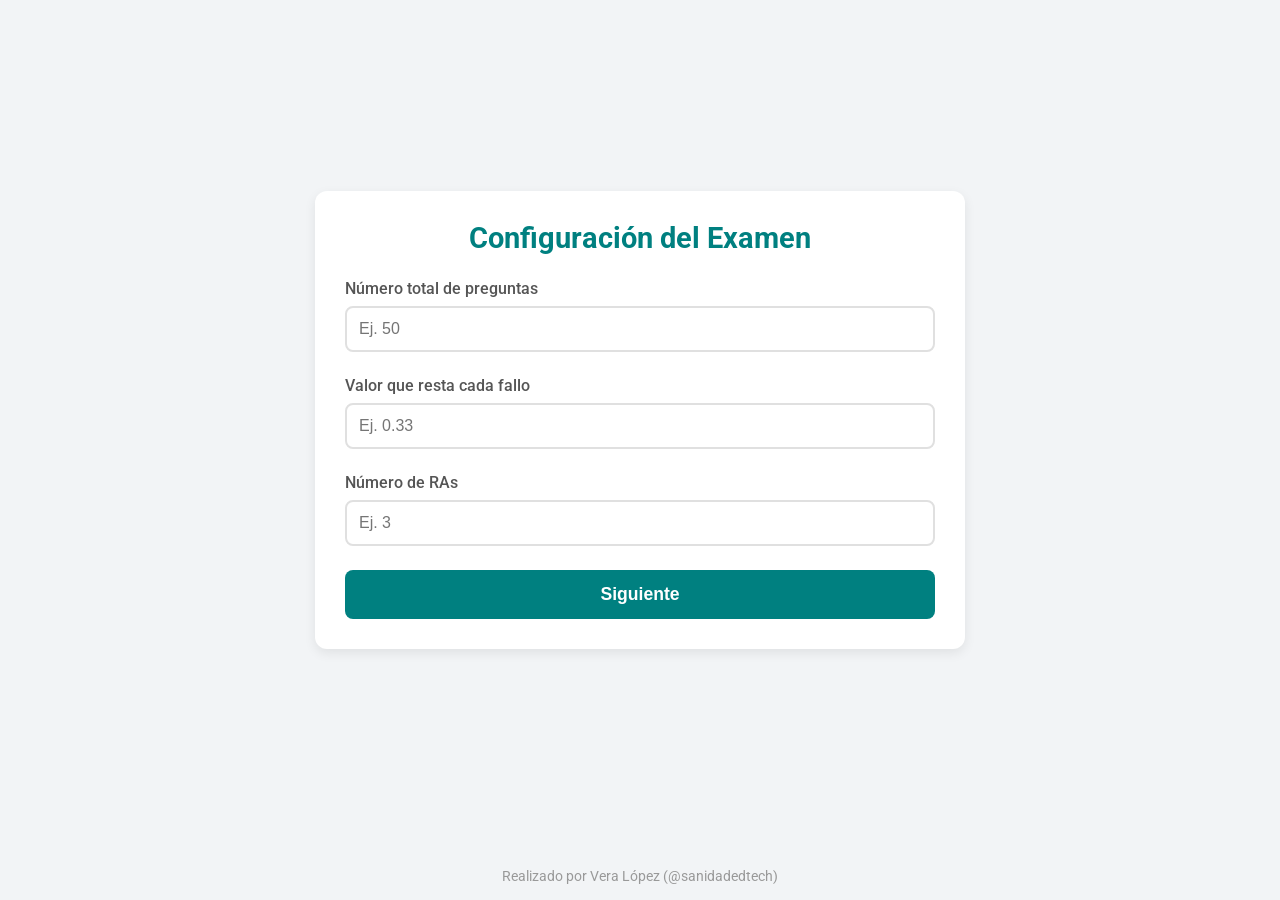
==== index.html @ f4a7a86c "Add files via upload" ====
<!DOCTYPE html>
<html lang="es">

<head>
    <meta charset="UTF-8">
    <meta name="viewport" content="width=device-width, initial-scale=1.0">
    <title>Calculadora de Notas | Resultados de Aprendizaje</title>
    <!-- Fonts -->
    <link
        href="https://fonts.googleapis.com/css2?family=Segoe+UI:wght@400;600;700&family=Roboto:wght@400;500&display=swap"
        rel="stylesheet">
    <style>
        :root {
            --color-bg: #F2F4F6;
            --color-card: #FFFFFF;
            --color-teal: #008080;
            --color-teal-dark: #006666;
            --color-text: #333333;
            --color-error: #D32F2F;
            --shadow-soft: 0 4px 12px rgba(0, 0, 0, 0.08);
            --radius: 12px;
            --font-main: 'Segoe UI', 'Roboto', 'Helvetica Neue', sans-serif;
        }

        * {
            box-sizing: border-box;
            margin: 0;
            padding: 0;
        }

        body {
            background-color: var(--color-bg);
            font-family: var(--font-main);
            color: var(--color-text);
            display: flex;
            flex-direction: column;
            min-height: 100vh;
            justify-content: center;
            align-items: center;
            padding: 20px;
        }

        .container {
            width: 100%;
            max-width: 650px;
            margin-bottom: 60px;
            /* Space for footer */
        }

        .card {
            background-color: var(--color-card);
            border-radius: var(--radius);
            box-shadow: var(--shadow-soft);
            padding: 30px;
            overflow: hidden;
            animation: fadeIn 0.4s ease-out;
        }

        @keyframes fadeIn {
            from {
                opacity: 0;
                transform: translateY(10px);
            }

            to {
                opacity: 1;
                transform: translateY(0);
            }
        }

        h1,
        h2,
        h3 {
            color: var(--color-teal);
            margin-bottom: 1.5rem;
            text-align: center;
        }

        h1 {
            font-size: 1.8rem;
            font-weight: 700;
        }

        h2 {
            font-size: 1.4rem;
            font-weight: 600;
            margin-bottom: 1rem;
        }

        h4 {
            color: var(--color-text);
            margin-bottom: 0.5rem;
            font-weight: 600;
        }

        .form-group {
            margin-bottom: 1.5rem;
        }

        label {
            display: block;
            margin-bottom: 0.5rem;
            font-weight: 500;
            color: #555;
        }

        input[type="number"] {
            width: 100%;
            padding: 12px;
            border: 2px solid #e0e0e0;
            border-radius: 8px;
            font-size: 1rem;
            transition: border-color 0.3s;
        }

        input[type="number"]:focus {
            outline: none;
            border-color: var(--color-teal);
        }

        .btn {
            display: block;
            width: 100%;
            background-color: var(--color-teal);
            color: white;
            border: none;
            padding: 14px;
            border-radius: 8px;
            font-size: 1.1rem;
            font-weight: 600;
            cursor: pointer;
            transition: background-color 0.3s, transform 0.1s;
        }

        .btn:hover {
            background-color: var(--color-teal-dark);
        }

        .btn:active {
            transform: scale(0.98);
        }

        .btn-secondary {
            background-color: #9E9E9E;
            margin-top: 10px;
        }

        .btn-secondary:hover {
            background-color: #757575;
        }

        .error-msg {
            color: var(--color-error);
            font-size: 0.9rem;
            margin-top: 0.5rem;
            display: none;
            text-align: center;
        }

        /* Dynamic Inputs Grid */
        .ra-inputs-grid {
            display: grid;
            gap: 15px;
            margin-bottom: 20px;
        }

        .ra-input-item {
            background: #FAFAFA;
            padding: 15px;
            border-radius: 8px;
            border: 1px solid #EEEEEE;
        }

        .ra-title {
            color: var(--color-teal);
            font-weight: bold;
            margin-bottom: 10px;
            border-bottom: 1px solid #eee;
            padding-bottom: 5px;
        }

        .row {
            display: flex;
            gap: 10px;
        }

        .col {
            flex: 1;
        }

        /* Results table styles */
        .results-box {
            text-align: center;
        }

        .final-grade {
            font-size: 3rem;
            font-weight: 800;
            color: var(--color-teal);
            margin: 20px 0;
        }

        .grade-label {
            font-size: 1.2rem;
            color: #666;
        }

        .breakdown-table {
            width: 100%;
            border-collapse: collapse;
            margin-top: 20px;
            font-size: 0.95rem;
        }

        .breakdown-table th,
        .breakdown-table td {
            padding: 10px;
            text-align: left;
            border-bottom: 1px solid #eee;
        }

        .breakdown-table th {
            color: var(--color-teal);
            font-weight: 600;
        }

        .breakdown-table td.num {
            text-align: right;
        }

        footer {
            position: fixed;
            bottom: 0;
            width: 100%;
            background-color: transparent;
            text-align: center;
            padding: 15px;
            color: #999;
            font-size: 0.9rem;
            pointer-events: none;
            /* Let clicks pass through if overlapping functionality */
        }

        .hidden {
            display: none;
        }
    </style>
</head>

<body>

    <div class="container">
        <!-- STEP 1: Global Config -->
        <div id="step-1" class="card">
            <h1>Configuración del Examen</h1>
            <div class="form-group">
                <label for="totalQuestions">Número total de preguntas</label>
                <input type="number" id="totalQuestions" placeholder="Ej. 50" min="1">
            </div>
            <div class="form-group">
                <label for="penaltyValue">Valor que resta cada fallo</label>
                <input type="number" id="penaltyValue" placeholder="Ej. 0.33" step="0.01" min="0">
            </div>
            <div class="form-group">
                <label for="totalRAs">Número de RAs</label>
                <input type="number" id="totalRAs" placeholder="Ej. 3" min="1">
            </div>
            <p id="error-step-1" class="error-msg"></p>
            <button class="btn" onclick="goToStep2()">Siguiente</button>
        </div>

        <!-- STEP 2: Questions per RA -->
        <div id="step-2" class="card hidden">
            <h2>Asignación de Preguntas por RA</h2>
            <p style="text-align:center; color:#666; margin-bottom:15px">
                Total a asignar: <strong id="target-questions">0</strong>
            </p>
            <div id="ra-questions-container" class="ra-inputs-grid">
                <!-- Generated by JS -->
            </div>
            <p id="error-step-2" class="error-msg"></p>
            <button class="btn" onclick="goToStep3()">Siguiente</button>
            <button class="btn btn-secondary" onclick="resetToStep1()">Atrás</button>
        </div>

        <!-- STEP 3: Grading -->
        <div id="step-3" class="card hidden">
            <h2>Introducción de Notas</h2>
            <div id="ra-grading-container" class="ra-inputs-grid">
                <!-- Generated by JS -->
            </div>
            <p id="error-step-3" class="error-msg"></p>
            <button class="btn" onclick="calculateFinalGrade()">Calcular Nota Final</button>
            <button class="btn btn-secondary" onclick="backToStep2()">Atrás</button>
        </div>

        <!-- RESULTS -->
        <div id="results" class="card hidden">
            <h2>Resultados Finales</h2>
            <div class="results-box">
                <div class="grade-label">Nota Final</div>
                <div id="final-score-display" class="final-grade">0.00</div>
            </div>

            <table class="breakdown-table">
                <thead>
                    <tr>
                        <th>RA</th>
                        <th class="num">Neto</th>
                        <th class="num">Nota (0-10)</th>
                        <th class="num">Ponderada</th>
                    </tr>
                </thead>
                <tbody id="results-body">
                    <!-- Results here -->
                </tbody>
            </table>

            <br>
            <button class="btn" onclick="resetGrading()">Calcular Nuevo Alumno</button>
            <button class="btn btn-secondary" onclick="fullReset()">Nueva Configuración</button>
        </div>
    </div>

    <footer>
        Realizado por Vera López (@sanidadedtech)
    </footer>

    <script>
        // State
        let config = {
            totalQuestions: 0,
            penalty: 0,
            numRAs: 0,
            raQuestions: [] // Array of numbers
        };

        // DOM Elements
        const screens = {
            step1: document.getElementById('step-1'),
            step2: document.getElementById('step-2'),
            step3: document.getElementById('step-3'),
            results: document.getElementById('results')
        };

        // Navigation Controllers
        function showScreen(screenId) {
            Object.values(screens).forEach(el => el.classList.add('hidden'));
            screens[screenId].classList.remove('hidden');
        }

        // STEP 1 LOGIC
        function goToStep2() {
            const tQ = parseInt(document.getElementById('totalQuestions').value);
            const pen = parseFloat(document.getElementById('penaltyValue').value);
            const tRA = parseInt(document.getElementById('totalRAs').value);

            if (!tQ || tQ < 1) return showError('error-step-1', 'Introduzca un número total de preguntas válido.');
            if (isNaN(pen) || pen < 0) return showError('error-step-1', 'Introduzca un valor de penalización válido.');
            if (!tRA || tRA < 1) return showError('error-step-1', 'Introduzca un número de RAs válido.');

            config.totalQuestions = tQ;
            config.penalty = pen;
            config.numRAs = tRA;

            document.getElementById('target-questions').textContent = tQ;
            renderStep2Inputs(tRA);
            hideError('error-step-1');
            showScreen('step2');
        }

        function renderStep2Inputs(count) {
            const container = document.getElementById('ra-questions-container');
            container.innerHTML = '';
            for (let i = 1; i <= count; i++) {
                container.innerHTML += `
                    <div class="ra-input-item">
                        <label>Preguntas para RA ${i}</label>
                        <input type="number" class="ra-q-input" data-index="${i}" placeholder="0" min="1">
                    </div>
                `;
            }
        }

        function resetToStep1() {
            showScreen('step1');
        }

        // STEP 2 LOGIC
        function goToStep3() {
            const inputs = document.querySelectorAll('.ra-q-input');
            let totalAssigned = 0;
            let currentRaQuestions = [];

            let allFilled = true;
            inputs.forEach(input => {
                const val = parseInt(input.value);
                if (!val || val < 0) allFilled = false;
                else {
                    totalAssigned += val;
                    currentRaQuestions.push(val);
                }
            });

            if (!allFilled) return showError('error-step-2', 'Por favor indique las preguntas para todos los RAs.');

            if (totalAssigned !== config.totalQuestions) {
                return showError('error-step-2', `La suma de preguntas (${totalAssigned}) no coincide con el total (${config.totalQuestions}).`);
            }

            config.raQuestions = currentRaQuestions;
            renderStep3Inputs();
            hideError('error-step-2');
            showScreen('step3');
        }

        function backToStep2() {
            showScreen('step2');
        }

        function renderStep3Inputs() {
            const container = document.getElementById('ra-grading-container');
            container.innerHTML = '';
            config.raQuestions.forEach((qCount, index) => {
                const raNum = index + 1;
                container.innerHTML += `
                    <div class="ra-input-item">
                        <div class="ra-title">RA ${raNum} (${qCount} pregs)</div>
                        <div class="row">
                            <div class="col">
                                <label>Aciertos</label>
                                <input type="number" class="ra-hits" data-index="${index}" placeholder="0" min="0" max="${qCount}">
                            </div>
                            <div class="col">
                                <label>Fallos</label>
                                <input type="number" class="ra-misses" data-index="${index}" placeholder="0" min="0" max="${qCount}">
                            </div>
                        </div>
                    </div>
                `;
            });
        }

        // STEP 3 & CALCULATION LOGIC
        function calculateFinalGrade() {
            const hitsInputs = document.querySelectorAll('.ra-hits');
            const missesInputs = document.querySelectorAll('.ra-misses');
            let isValid = true;
            let resultsHTML = '';
            let finalSum = 0;

            const weightPerRA = 10 / config.numRAs;

            for (let i = 0; i < config.numRAs; i++) {
                const hits = parseInt(hitsInputs[i].value) || 0;
                const misses = parseInt(missesInputs[i].value) || 0;
                const totalQ = config.raQuestions[i];

                if (hits + misses > totalQ) {
                    isValid = false;
                    showError('error-step-3', `En RA ${i + 1}, la suma de aciertos y fallos no puede superar ${totalQ}.`);
                    break;
                }
                if (hits < 0 || misses < 0) {
                    isValid = false; break;
                }

                // Calculation
                // Puntuación_Neta_RA = Aciertos - (Fallos * Valor_Resta)
                const netScore = hits - (misses * config.penalty);

                // Nota_RA = (Puntuación_Neta_RA / Preguntas_Totales_Del_RA) * Peso_Por_RA
                // Clamped to 0 if negative
                let raGradeWeighted = (netScore / totalQ) * weightPerRA;
                if (raGradeWeighted < 0) raGradeWeighted = 0;

                // Also calculate normalized 0-10 grade for display purposes
                // If netScore is negative, raw grade is 0. 
                // Max possible score for this RA is weightPerRA.
                // Scaled to 10: (raGradeWeighted / weightPerRA) * 10 
                let raGradeScaled = (raGradeWeighted / weightPerRA) * 10;
                if (raGradeScaled < 0) raGradeScaled = 0;

                finalSum += raGradeWeighted;

                resultsHTML += `
                    <tr>
                        <td>RA ${i + 1}</td>
                        <td class="num">${netScore.toFixed(2)}</td>
                        <td class="num">${raGradeScaled.toFixed(2)}</td>
                        <td class="num"><strong>${raGradeWeighted.toFixed(2)}</strong></td>
                    </tr>
                `;
            }

            if (!isValid) return; // Error already shown

            hideError('error-step-3');
            document.getElementById('results-body').innerHTML = resultsHTML;
            document.getElementById('final-score-display').textContent = finalSum.toFixed(2);
            showScreen('results');
        }

        function resetGrading() {
            // Clear inputs in step 3
            document.querySelectorAll('.ra-hits').forEach(i => i.value = '');
            document.querySelectorAll('.ra-misses').forEach(i => i.value = '');
            showScreen('step3');
        }

        function fullReset() {
            // Clear all state and inputs
            document.getElementById('totalQuestions').value = '';
            document.getElementById('penaltyValue').value = '';
            document.getElementById('totalRAs').value = '';
            config = { totalQuestions: 0, penalty: 0, numRAs: 0, raQuestions: [] };
            showScreen('step1');
        }

        function showError(elementId, msg) {
            const el = document.getElementById(elementId);
            el.textContent = msg;
            el.style.display = 'block';
        }

        function hideError(elementId) {
            document.getElementById(elementId).style.display = 'none';
        }

    </script>
</body>

</html>
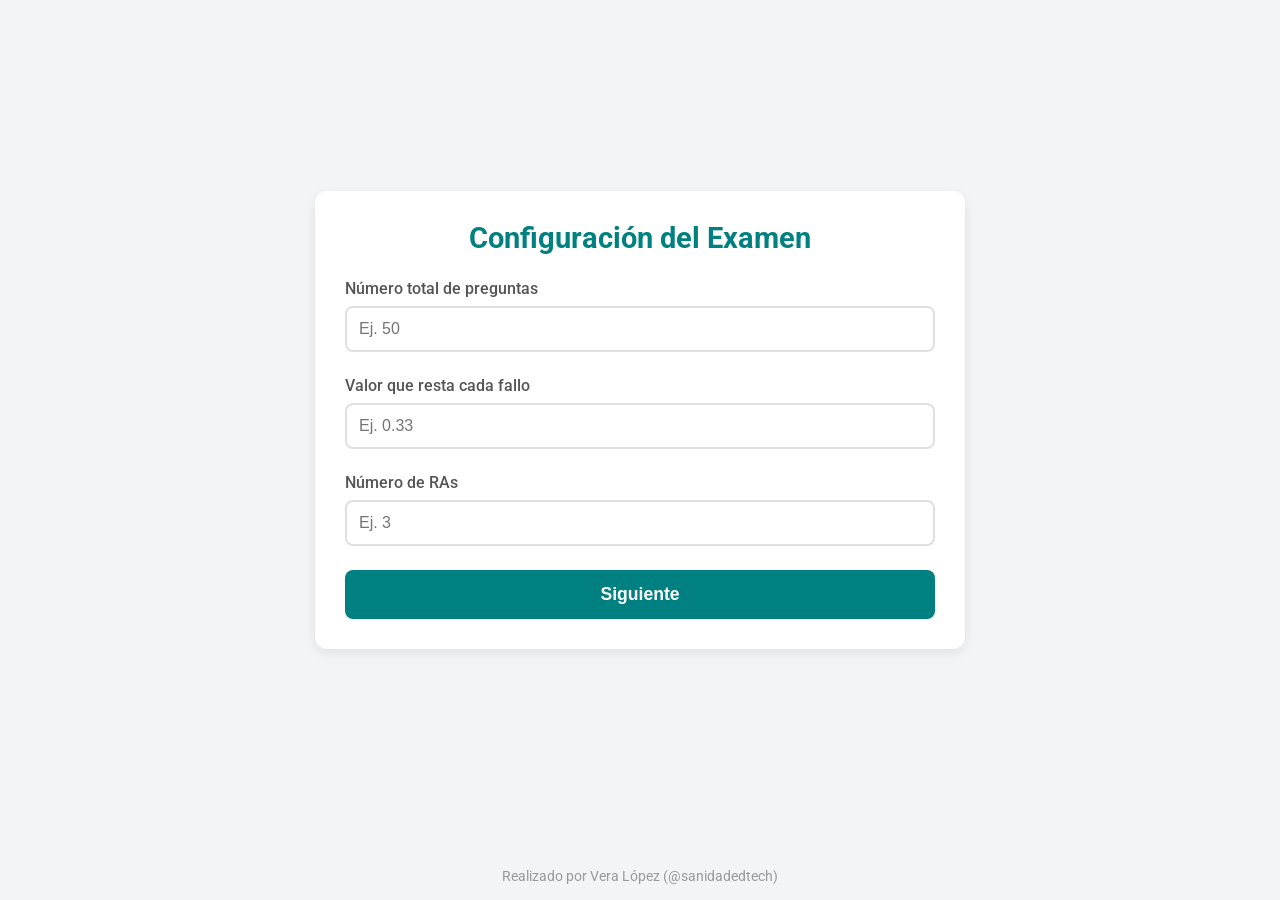
==== commit 1e97a36f: "perf: sirve las tipografías desde el propio sitio en lugar de Google Fonts Evita enviar la IP de las" ====
--- a/index.html
+++ b/index.html
@@ -1,533 +1,531 @@
-<!DOCTYPE html>
-<html lang="es">
-
-<head>
-    <meta charset="UTF-8">
-    <meta name="viewport" content="width=device-width, initial-scale=1.0">
-    <title>Calculadora de Notas | Resultados de Aprendizaje</title>
-    <!-- Fonts -->
-    <link
-        href="https://fonts.googleapis.com/css2?family=Segoe+UI:wght@400;600;700&family=Roboto:wght@400;500&display=swap"
-        rel="stylesheet">
-    <style>
-        :root {
-            --color-bg: #F2F4F6;
-            --color-card: #FFFFFF;
-            --color-teal: #008080;
-            --color-teal-dark: #006666;
-            --color-text: #333333;
-            --color-error: #D32F2F;
-            --shadow-soft: 0 4px 12px rgba(0, 0, 0, 0.08);
-            --radius: 12px;
-            --font-main: 'Segoe UI', 'Roboto', 'Helvetica Neue', sans-serif;
-        }
-
-        * {
-            box-sizing: border-box;
-            margin: 0;
-            padding: 0;
-        }
-
-        body {
-            background-color: var(--color-bg);
-            font-family: var(--font-main);
-            color: var(--color-text);
-            display: flex;
-            flex-direction: column;
-            min-height: 100vh;
-            justify-content: center;
-            align-items: center;
-            padding: 20px;
-        }
-
-        .container {
-            width: 100%;
-            max-width: 650px;
-            margin-bottom: 60px;
-            /* Space for footer */
-        }
-
-        .card {
-            background-color: var(--color-card);
-            border-radius: var(--radius);
-            box-shadow: var(--shadow-soft);
-            padding: 30px;
-            overflow: hidden;
-            animation: fadeIn 0.4s ease-out;
-        }
-
-        @keyframes fadeIn {
-            from {
-                opacity: 0;
-                transform: translateY(10px);
-            }
-
-            to {
-                opacity: 1;
-                transform: translateY(0);
-            }
-        }
-
-        h1,
-        h2,
-        h3 {
-            color: var(--color-teal);
-            margin-bottom: 1.5rem;
-            text-align: center;
-        }
-
-        h1 {
-            font-size: 1.8rem;
-            font-weight: 700;
-        }
-
-        h2 {
-            font-size: 1.4rem;
-            font-weight: 600;
-            margin-bottom: 1rem;
-        }
-
-        h4 {
-            color: var(--color-text);
-            margin-bottom: 0.5rem;
-            font-weight: 600;
-        }
-
-        .form-group {
-            margin-bottom: 1.5rem;
-        }
-
-        label {
-            display: block;
-            margin-bottom: 0.5rem;
-            font-weight: 500;
-            color: #555;
-        }
-
-        input[type="number"] {
-            width: 100%;
-            padding: 12px;
-            border: 2px solid #e0e0e0;
-            border-radius: 8px;
-            font-size: 1rem;
-            transition: border-color 0.3s;
-        }
-
-        input[type="number"]:focus {
-            outline: none;
-            border-color: var(--color-teal);
-        }
-
-        .btn {
-            display: block;
-            width: 100%;
-            background-color: var(--color-teal);
-            color: white;
-            border: none;
-            padding: 14px;
-            border-radius: 8px;
-            font-size: 1.1rem;
-            font-weight: 600;
-            cursor: pointer;
-            transition: background-color 0.3s, transform 0.1s;
-        }
-
-        .btn:hover {
-            background-color: var(--color-teal-dark);
-        }
-
-        .btn:active {
-            transform: scale(0.98);
-        }
-
-        .btn-secondary {
-            background-color: #9E9E9E;
-            margin-top: 10px;
-        }
-
-        .btn-secondary:hover {
-            background-color: #757575;
-        }
-
-        .error-msg {
-            color: var(--color-error);
-            font-size: 0.9rem;
-            margin-top: 0.5rem;
-            display: none;
-            text-align: center;
-        }
-
-        /* Dynamic Inputs Grid */
-        .ra-inputs-grid {
-            display: grid;
-            gap: 15px;
-            margin-bottom: 20px;
-        }
-
-        .ra-input-item {
-            background: #FAFAFA;
-            padding: 15px;
-            border-radius: 8px;
-            border: 1px solid #EEEEEE;
-        }
-
-        .ra-title {
-            color: var(--color-teal);
-            font-weight: bold;
-            margin-bottom: 10px;
-            border-bottom: 1px solid #eee;
-            padding-bottom: 5px;
-        }
-
-        .row {
-            display: flex;
-            gap: 10px;
-        }
-
-        .col {
-            flex: 1;
-        }
-
-        /* Results table styles */
-        .results-box {
-            text-align: center;
-        }
-
-        .final-grade {
-            font-size: 3rem;
-            font-weight: 800;
-            color: var(--color-teal);
-            margin: 20px 0;
-        }
-
-        .grade-label {
-            font-size: 1.2rem;
-            color: #666;
-        }
-
-        .breakdown-table {
-            width: 100%;
-            border-collapse: collapse;
-            margin-top: 20px;
-            font-size: 0.95rem;
-        }
-
-        .breakdown-table th,
-        .breakdown-table td {
-            padding: 10px;
-            text-align: left;
-            border-bottom: 1px solid #eee;
-        }
-
-        .breakdown-table th {
-            color: var(--color-teal);
-            font-weight: 600;
-        }
-
-        .breakdown-table td.num {
-            text-align: right;
-        }
-
-        footer {
-            position: fixed;
-            bottom: 0;
-            width: 100%;
-            background-color: transparent;
-            text-align: center;
-            padding: 15px;
-            color: #999;
-            font-size: 0.9rem;
-            pointer-events: none;
-            /* Let clicks pass through if overlapping functionality */
-        }
-
-        .hidden {
-            display: none;
-        }
-    </style>
-</head>
-
-<body>
-
-    <div class="container">
-        <!-- STEP 1: Global Config -->
-        <div id="step-1" class="card">
-            <h1>Configuración del Examen</h1>
-            <div class="form-group">
-                <label for="totalQuestions">Número total de preguntas</label>
-                <input type="number" id="totalQuestions" placeholder="Ej. 50" min="1">
-            </div>
-            <div class="form-group">
-                <label for="penaltyValue">Valor que resta cada fallo</label>
-                <input type="number" id="penaltyValue" placeholder="Ej. 0.33" step="0.01" min="0">
-            </div>
-            <div class="form-group">
-                <label for="totalRAs">Número de RAs</label>
-                <input type="number" id="totalRAs" placeholder="Ej. 3" min="1">
-            </div>
-            <p id="error-step-1" class="error-msg"></p>
-            <button class="btn" onclick="goToStep2()">Siguiente</button>
-        </div>
-
-        <!-- STEP 2: Questions per RA -->
-        <div id="step-2" class="card hidden">
-            <h2>Asignación de Preguntas por RA</h2>
-            <p style="text-align:center; color:#666; margin-bottom:15px">
-                Total a asignar: <strong id="target-questions">0</strong>
-            </p>
-            <div id="ra-questions-container" class="ra-inputs-grid">
-                <!-- Generated by JS -->
-            </div>
-            <p id="error-step-2" class="error-msg"></p>
-            <button class="btn" onclick="goToStep3()">Siguiente</button>
-            <button class="btn btn-secondary" onclick="resetToStep1()">Atrás</button>
-        </div>
-
-        <!-- STEP 3: Grading -->
-        <div id="step-3" class="card hidden">
-            <h2>Introducción de Notas</h2>
-            <div id="ra-grading-container" class="ra-inputs-grid">
-                <!-- Generated by JS -->
-            </div>
-            <p id="error-step-3" class="error-msg"></p>
-            <button class="btn" onclick="calculateFinalGrade()">Calcular Nota Final</button>
-            <button class="btn btn-secondary" onclick="backToStep2()">Atrás</button>
-        </div>
-
-        <!-- RESULTS -->
-        <div id="results" class="card hidden">
-            <h2>Resultados Finales</h2>
-            <div class="results-box">
-                <div class="grade-label">Nota Final</div>
-                <div id="final-score-display" class="final-grade">0.00</div>
-            </div>
-
-            <table class="breakdown-table">
-                <thead>
-                    <tr>
-                        <th>RA</th>
-                        <th class="num">Neto</th>
-                        <th class="num">Nota (0-10)</th>
-                        <th class="num">Ponderada</th>
-                    </tr>
-                </thead>
-                <tbody id="results-body">
-                    <!-- Results here -->
-                </tbody>
-            </table>
-
-            <br>
-            <button class="btn" onclick="resetGrading()">Calcular Nuevo Alumno</button>
-            <button class="btn btn-secondary" onclick="fullReset()">Nueva Configuración</button>
-        </div>
-    </div>
-
-    <footer>
-        Realizado por Vera López (@sanidadedtech)
-    </footer>
-
-    <script>
-        // State
-        let config = {
-            totalQuestions: 0,
-            penalty: 0,
-            numRAs: 0,
-            raQuestions: [] // Array of numbers
-        };
-
-        // DOM Elements
-        const screens = {
-            step1: document.getElementById('step-1'),
-            step2: document.getElementById('step-2'),
-            step3: document.getElementById('step-3'),
-            results: document.getElementById('results')
-        };
-
-        // Navigation Controllers
-        function showScreen(screenId) {
-            Object.values(screens).forEach(el => el.classList.add('hidden'));
-            screens[screenId].classList.remove('hidden');
-        }
-
-        // STEP 1 LOGIC
-        function goToStep2() {
-            const tQ = parseInt(document.getElementById('totalQuestions').value);
-            const pen = parseFloat(document.getElementById('penaltyValue').value);
-            const tRA = parseInt(document.getElementById('totalRAs').value);
-
-            if (!tQ || tQ < 1) return showError('error-step-1', 'Introduzca un número total de preguntas válido.');
-            if (isNaN(pen) || pen < 0) return showError('error-step-1', 'Introduzca un valor de penalización válido.');
-            if (!tRA || tRA < 1) return showError('error-step-1', 'Introduzca un número de RAs válido.');
-
-            config.totalQuestions = tQ;
-            config.penalty = pen;
-            config.numRAs = tRA;
-
-            document.getElementById('target-questions').textContent = tQ;
-            renderStep2Inputs(tRA);
-            hideError('error-step-1');
-            showScreen('step2');
-        }
-
-        function renderStep2Inputs(count) {
-            const container = document.getElementById('ra-questions-container');
-            container.innerHTML = '';
-            for (let i = 1; i <= count; i++) {
-                container.innerHTML += `
-                    <div class="ra-input-item">
-                        <label>Preguntas para RA ${i}</label>
-                        <input type="number" class="ra-q-input" data-index="${i}" placeholder="0" min="1">
-                    </div>
-                `;
-            }
-        }
-
-        function resetToStep1() {
-            showScreen('step1');
-        }
-
-        // STEP 2 LOGIC
-        function goToStep3() {
-            const inputs = document.querySelectorAll('.ra-q-input');
-            let totalAssigned = 0;
-            let currentRaQuestions = [];
-
-            let allFilled = true;
-            inputs.forEach(input => {
-                const val = parseInt(input.value);
-                if (!val || val < 0) allFilled = false;
-                else {
-                    totalAssigned += val;
-                    currentRaQuestions.push(val);
-                }
-            });
-
-            if (!allFilled) return showError('error-step-2', 'Por favor indique las preguntas para todos los RAs.');
-
-            if (totalAssigned !== config.totalQuestions) {
-                return showError('error-step-2', `La suma de preguntas (${totalAssigned}) no coincide con el total (${config.totalQuestions}).`);
-            }
-
-            config.raQuestions = currentRaQuestions;
-            renderStep3Inputs();
-            hideError('error-step-2');
-            showScreen('step3');
-        }
-
-        function backToStep2() {
-            showScreen('step2');
-        }
-
-        function renderStep3Inputs() {
-            const container = document.getElementById('ra-grading-container');
-            container.innerHTML = '';
-            config.raQuestions.forEach((qCount, index) => {
-                const raNum = index + 1;
-                container.innerHTML += `
-                    <div class="ra-input-item">
-                        <div class="ra-title">RA ${raNum} (${qCount} pregs)</div>
-                        <div class="row">
-                            <div class="col">
-                                <label>Aciertos</label>
-                                <input type="number" class="ra-hits" data-index="${index}" placeholder="0" min="0" max="${qCount}">
-                            </div>
-                            <div class="col">
-                                <label>Fallos</label>
-                                <input type="number" class="ra-misses" data-index="${index}" placeholder="0" min="0" max="${qCount}">
-                            </div>
-                        </div>
-                    </div>
-                `;
-            });
-        }
-
-        // STEP 3 & CALCULATION LOGIC
-        function calculateFinalGrade() {
-            const hitsInputs = document.querySelectorAll('.ra-hits');
-            const missesInputs = document.querySelectorAll('.ra-misses');
-            let isValid = true;
-            let resultsHTML = '';
-            let finalSum = 0;
-
-            const weightPerRA = 10 / config.numRAs;
-
-            for (let i = 0; i < config.numRAs; i++) {
-                const hits = parseInt(hitsInputs[i].value) || 0;
-                const misses = parseInt(missesInputs[i].value) || 0;
-                const totalQ = config.raQuestions[i];
-
-                if (hits + misses > totalQ) {
-                    isValid = false;
-                    showError('error-step-3', `En RA ${i + 1}, la suma de aciertos y fallos no puede superar ${totalQ}.`);
-                    break;
-                }
-                if (hits < 0 || misses < 0) {
-                    isValid = false; break;
-                }
-
-                // Calculation
-                // Puntuación_Neta_RA = Aciertos - (Fallos * Valor_Resta)
-                const netScore = hits - (misses * config.penalty);
-
-                // Nota_RA = (Puntuación_Neta_RA / Preguntas_Totales_Del_RA) * Peso_Por_RA
-                // Clamped to 0 if negative
-                let raGradeWeighted = (netScore / totalQ) * weightPerRA;
-                if (raGradeWeighted < 0) raGradeWeighted = 0;
-
-                // Also calculate normalized 0-10 grade for display purposes
-                // If netScore is negative, raw grade is 0. 
-                // Max possible score for this RA is weightPerRA.
-                // Scaled to 10: (raGradeWeighted / weightPerRA) * 10 
-                let raGradeScaled = (raGradeWeighted / weightPerRA) * 10;
-                if (raGradeScaled < 0) raGradeScaled = 0;
-
-                finalSum += raGradeWeighted;
-
-                resultsHTML += `
-                    <tr>
-                        <td>RA ${i + 1}</td>
-                        <td class="num">${netScore.toFixed(2)}</td>
-                        <td class="num">${raGradeScaled.toFixed(2)}</td>
-                        <td class="num"><strong>${raGradeWeighted.toFixed(2)}</strong></td>
-                    </tr>
-                `;
-            }
-
-            if (!isValid) return; // Error already shown
-
-            hideError('error-step-3');
-            document.getElementById('results-body').innerHTML = resultsHTML;
-            document.getElementById('final-score-display').textContent = finalSum.toFixed(2);
-            showScreen('results');
-        }
-
-        function resetGrading() {
-            // Clear inputs in step 3
-            document.querySelectorAll('.ra-hits').forEach(i => i.value = '');
-            document.querySelectorAll('.ra-misses').forEach(i => i.value = '');
-            showScreen('step3');
-        }
-
-        function fullReset() {
-            // Clear all state and inputs
-            document.getElementById('totalQuestions').value = '';
-            document.getElementById('penaltyValue').value = '';
-            document.getElementById('totalRAs').value = '';
-            config = { totalQuestions: 0, penalty: 0, numRAs: 0, raQuestions: [] };
-            showScreen('step1');
-        }
-
-        function showError(elementId, msg) {
-            const el = document.getElementById(elementId);
-            el.textContent = msg;
-            el.style.display = 'block';
-        }
-
-        function hideError(elementId) {
-            document.getElementById(elementId).style.display = 'none';
-        }
-
-    </script>
-</body>
-
+<!DOCTYPE html>
+<html lang="es">
+
+<head>
+    <meta charset="UTF-8">
+    <meta name="viewport" content="width=device-width, initial-scale=1.0">
+    <title>Calculadora de Notas | Resultados de Aprendizaje</title>
+    <!-- Fonts -->
+<style>
+        :root {
+            --color-bg: #F2F4F6;
+            --color-card: #FFFFFF;
+            --color-teal: #008080;
+            --color-teal-dark: #006666;
+            --color-text: #333333;
+            --color-error: #D32F2F;
+            --shadow-soft: 0 4px 12px rgba(0, 0, 0, 0.08);
+            --radius: 12px;
+            --font-main: 'Segoe UI', 'Roboto', 'Helvetica Neue', sans-serif;
+        }
+
+        * {
+            box-sizing: border-box;
+            margin: 0;
+            padding: 0;
+        }
+
+        body {
+            background-color: var(--color-bg);
+            font-family: var(--font-main);
+            color: var(--color-text);
+            display: flex;
+            flex-direction: column;
+            min-height: 100vh;
+            justify-content: center;
+            align-items: center;
+            padding: 20px;
+        }
+
+        .container {
+            width: 100%;
+            max-width: 650px;
+            margin-bottom: 60px;
+            /* Space for footer */
+        }
+
+        .card {
+            background-color: var(--color-card);
+            border-radius: var(--radius);
+            box-shadow: var(--shadow-soft);
+            padding: 30px;
+            overflow: hidden;
+            animation: fadeIn 0.4s ease-out;
+        }
+
+        @keyframes fadeIn {
+            from {
+                opacity: 0;
+                transform: translateY(10px);
+            }
+
+            to {
+                opacity: 1;
+                transform: translateY(0);
+            }
+        }
+
+        h1,
+        h2,
+        h3 {
+            color: var(--color-teal);
+            margin-bottom: 1.5rem;
+            text-align: center;
+        }
+
+        h1 {
+            font-size: 1.8rem;
+            font-weight: 700;
+        }
+
+        h2 {
+            font-size: 1.4rem;
+            font-weight: 600;
+            margin-bottom: 1rem;
+        }
+
+        h4 {
+            color: var(--color-text);
+            margin-bottom: 0.5rem;
+            font-weight: 600;
+        }
+
+        .form-group {
+            margin-bottom: 1.5rem;
+        }
+
+        label {
+            display: block;
+            margin-bottom: 0.5rem;
+            font-weight: 500;
+            color: #555;
+        }
+
+        input[type="number"] {
+            width: 100%;
+            padding: 12px;
+            border: 2px solid #e0e0e0;
+            border-radius: 8px;
+            font-size: 1rem;
+            transition: border-color 0.3s;
+        }
+
+        input[type="number"]:focus {
+            outline: none;
+            border-color: var(--color-teal);
+        }
+
+        .btn {
+            display: block;
+            width: 100%;
+            background-color: var(--color-teal);
+            color: white;
+            border: none;
+            padding: 14px;
+            border-radius: 8px;
+            font-size: 1.1rem;
+            font-weight: 600;
+            cursor: pointer;
+            transition: background-color 0.3s, transform 0.1s;
+        }
+
+        .btn:hover {
+            background-color: var(--color-teal-dark);
+        }
+
+        .btn:active {
+            transform: scale(0.98);
+        }
+
+        .btn-secondary {
+            background-color: #9E9E9E;
+            margin-top: 10px;
+        }
+
+        .btn-secondary:hover {
+            background-color: #757575;
+        }
+
+        .error-msg {
+            color: var(--color-error);
+            font-size: 0.9rem;
+            margin-top: 0.5rem;
+            display: none;
+            text-align: center;
+        }
+
+        /* Dynamic Inputs Grid */
+        .ra-inputs-grid {
+            display: grid;
+            gap: 15px;
+            margin-bottom: 20px;
+        }
+
+        .ra-input-item {
+            background: #FAFAFA;
+            padding: 15px;
+            border-radius: 8px;
+            border: 1px solid #EEEEEE;
+        }
+
+        .ra-title {
+            color: var(--color-teal);
+            font-weight: bold;
+            margin-bottom: 10px;
+            border-bottom: 1px solid #eee;
+            padding-bottom: 5px;
+        }
+
+        .row {
+            display: flex;
+            gap: 10px;
+        }
+
+        .col {
+            flex: 1;
+        }
+
+        /* Results table styles */
+        .results-box {
+            text-align: center;
+        }
+
+        .final-grade {
+            font-size: 3rem;
+            font-weight: 800;
+            color: var(--color-teal);
+            margin: 20px 0;
+        }
+
+        .grade-label {
+            font-size: 1.2rem;
+            color: #666;
+        }
+
+        .breakdown-table {
+            width: 100%;
+            border-collapse: collapse;
+            margin-top: 20px;
+            font-size: 0.95rem;
+        }
+
+        .breakdown-table th,
+        .breakdown-table td {
+            padding: 10px;
+            text-align: left;
+            border-bottom: 1px solid #eee;
+        }
+
+        .breakdown-table th {
+            color: var(--color-teal);
+            font-weight: 600;
+        }
+
+        .breakdown-table td.num {
+            text-align: right;
+        }
+
+        footer {
+            position: fixed;
+            bottom: 0;
+            width: 100%;
+            background-color: transparent;
+            text-align: center;
+            padding: 15px;
+            color: #999;
+            font-size: 0.9rem;
+            pointer-events: none;
+            /* Let clicks pass through if overlapping functionality */
+        }
+
+        .hidden {
+            display: none;
+        }
+    </style>
+<link rel="stylesheet" href="fonts/fonts.css">
+</head>
+
+<body>
+
+    <div class="container">
+        <!-- STEP 1: Global Config -->
+        <div id="step-1" class="card">
+            <h1>Configuración del Examen</h1>
+            <div class="form-group">
+                <label for="totalQuestions">Número total de preguntas</label>
+                <input type="number" id="totalQuestions" placeholder="Ej. 50" min="1">
+            </div>
+            <div class="form-group">
+                <label for="penaltyValue">Valor que resta cada fallo</label>
+                <input type="number" id="penaltyValue" placeholder="Ej. 0.33" step="0.01" min="0">
+            </div>
+            <div class="form-group">
+                <label for="totalRAs">Número de RAs</label>
+                <input type="number" id="totalRAs" placeholder="Ej. 3" min="1">
+            </div>
+            <p id="error-step-1" class="error-msg"></p>
+            <button class="btn" onclick="goToStep2()">Siguiente</button>
+        </div>
+
+        <!-- STEP 2: Questions per RA -->
+        <div id="step-2" class="card hidden">
+            <h2>Asignación de Preguntas por RA</h2>
+            <p style="text-align:center; color:#666; margin-bottom:15px">
+                Total a asignar: <strong id="target-questions">0</strong>
+            </p>
+            <div id="ra-questions-container" class="ra-inputs-grid">
+                <!-- Generated by JS -->
+            </div>
+            <p id="error-step-2" class="error-msg"></p>
+            <button class="btn" onclick="goToStep3()">Siguiente</button>
+            <button class="btn btn-secondary" onclick="resetToStep1()">Atrás</button>
+        </div>
+
+        <!-- STEP 3: Grading -->
+        <div id="step-3" class="card hidden">
+            <h2>Introducción de Notas</h2>
+            <div id="ra-grading-container" class="ra-inputs-grid">
+                <!-- Generated by JS -->
+            </div>
+            <p id="error-step-3" class="error-msg"></p>
+            <button class="btn" onclick="calculateFinalGrade()">Calcular Nota Final</button>
+            <button class="btn btn-secondary" onclick="backToStep2()">Atrás</button>
+        </div>
+
+        <!-- RESULTS -->
+        <div id="results" class="card hidden">
+            <h2>Resultados Finales</h2>
+            <div class="results-box">
+                <div class="grade-label">Nota Final</div>
+                <div id="final-score-display" class="final-grade">0.00</div>
+            </div>
+
+            <table class="breakdown-table">
+                <thead>
+                    <tr>
+                        <th>RA</th>
+                        <th class="num">Neto</th>
+                        <th class="num">Nota (0-10)</th>
+                        <th class="num">Ponderada</th>
+                    </tr>
+                </thead>
+                <tbody id="results-body">
+                    <!-- Results here -->
+                </tbody>
+            </table>
+
+            <br>
+            <button class="btn" onclick="resetGrading()">Calcular Nuevo Alumno</button>
+            <button class="btn btn-secondary" onclick="fullReset()">Nueva Configuración</button>
+        </div>
+    </div>
+
+    <footer>
+        Realizado por Vera López (@sanidadedtech)
+    </footer>
+
+    <script>
+        // State
+        let config = {
+            totalQuestions: 0,
+            penalty: 0,
+            numRAs: 0,
+            raQuestions: [] // Array of numbers
+        };
+
+        // DOM Elements
+        const screens = {
+            step1: document.getElementById('step-1'),
+            step2: document.getElementById('step-2'),
+            step3: document.getElementById('step-3'),
+            results: document.getElementById('results')
+        };
+
+        // Navigation Controllers
+        function showScreen(screenId) {
+            Object.values(screens).forEach(el => el.classList.add('hidden'));
+            screens[screenId].classList.remove('hidden');
+        }
+
+        // STEP 1 LOGIC
+        function goToStep2() {
+            const tQ = parseInt(document.getElementById('totalQuestions').value);
+            const pen = parseFloat(document.getElementById('penaltyValue').value);
+            const tRA = parseInt(document.getElementById('totalRAs').value);
+
+            if (!tQ || tQ < 1) return showError('error-step-1', 'Introduzca un número total de preguntas válido.');
+            if (isNaN(pen) || pen < 0) return showError('error-step-1', 'Introduzca un valor de penalización válido.');
+            if (!tRA || tRA < 1) return showError('error-step-1', 'Introduzca un número de RAs válido.');
+
+            config.totalQuestions = tQ;
+            config.penalty = pen;
+            config.numRAs = tRA;
+
+            document.getElementById('target-questions').textContent = tQ;
+            renderStep2Inputs(tRA);
+            hideError('error-step-1');
+            showScreen('step2');
+        }
+
+        function renderStep2Inputs(count) {
+            const container = document.getElementById('ra-questions-container');
+            container.innerHTML = '';
+            for (let i = 1; i <= count; i++) {
+                container.innerHTML += `
+                    <div class="ra-input-item">
+                        <label>Preguntas para RA ${i}</label>
+                        <input type="number" class="ra-q-input" data-index="${i}" placeholder="0" min="1">
+                    </div>
+                `;
+            }
+        }
+
+        function resetToStep1() {
+            showScreen('step1');
+        }
+
+        // STEP 2 LOGIC
+        function goToStep3() {
+            const inputs = document.querySelectorAll('.ra-q-input');
+            let totalAssigned = 0;
+            let currentRaQuestions = [];
+
+            let allFilled = true;
+            inputs.forEach(input => {
+                const val = parseInt(input.value);
+                if (!val || val < 0) allFilled = false;
+                else {
+                    totalAssigned += val;
+                    currentRaQuestions.push(val);
+                }
+            });
+
+            if (!allFilled) return showError('error-step-2', 'Por favor indique las preguntas para todos los RAs.');
+
+            if (totalAssigned !== config.totalQuestions) {
+                return showError('error-step-2', `La suma de preguntas (${totalAssigned}) no coincide con el total (${config.totalQuestions}).`);
+            }
+
+            config.raQuestions = currentRaQuestions;
+            renderStep3Inputs();
+            hideError('error-step-2');
+            showScreen('step3');
+        }
+
+        function backToStep2() {
+            showScreen('step2');
+        }
+
+        function renderStep3Inputs() {
+            const container = document.getElementById('ra-grading-container');
+            container.innerHTML = '';
+            config.raQuestions.forEach((qCount, index) => {
+                const raNum = index + 1;
+                container.innerHTML += `
+                    <div class="ra-input-item">
+                        <div class="ra-title">RA ${raNum} (${qCount} pregs)</div>
+                        <div class="row">
+                            <div class="col">
+                                <label>Aciertos</label>
+                                <input type="number" class="ra-hits" data-index="${index}" placeholder="0" min="0" max="${qCount}">
+                            </div>
+                            <div class="col">
+                                <label>Fallos</label>
+                                <input type="number" class="ra-misses" data-index="${index}" placeholder="0" min="0" max="${qCount}">
+                            </div>
+                        </div>
+                    </div>
+                `;
+            });
+        }
+
+        // STEP 3 & CALCULATION LOGIC
+        function calculateFinalGrade() {
+            const hitsInputs = document.querySelectorAll('.ra-hits');
+            const missesInputs = document.querySelectorAll('.ra-misses');
+            let isValid = true;
+            let resultsHTML = '';
+            let finalSum = 0;
+
+            const weightPerRA = 10 / config.numRAs;
+
+            for (let i = 0; i < config.numRAs; i++) {
+                const hits = parseInt(hitsInputs[i].value) || 0;
+                const misses = parseInt(missesInputs[i].value) || 0;
+                const totalQ = config.raQuestions[i];
+
+                if (hits + misses > totalQ) {
+                    isValid = false;
+                    showError('error-step-3', `En RA ${i + 1}, la suma de aciertos y fallos no puede superar ${totalQ}.`);
+                    break;
+                }
+                if (hits < 0 || misses < 0) {
+                    isValid = false; break;
+                }
+
+                // Calculation
+                // Puntuación_Neta_RA = Aciertos - (Fallos * Valor_Resta)
+                const netScore = hits - (misses * config.penalty);
+
+                // Nota_RA = (Puntuación_Neta_RA / Preguntas_Totales_Del_RA) * Peso_Por_RA
+                // Clamped to 0 if negative
+                let raGradeWeighted = (netScore / totalQ) * weightPerRA;
+                if (raGradeWeighted < 0) raGradeWeighted = 0;
+
+                // Also calculate normalized 0-10 grade for display purposes
+                // If netScore is negative, raw grade is 0. 
+                // Max possible score for this RA is weightPerRA.
+                // Scaled to 10: (raGradeWeighted / weightPerRA) * 10 
+                let raGradeScaled = (raGradeWeighted / weightPerRA) * 10;
+                if (raGradeScaled < 0) raGradeScaled = 0;
+
+                finalSum += raGradeWeighted;
+
+                resultsHTML += `
+                    <tr>
+                        <td>RA ${i + 1}</td>
+                        <td class="num">${netScore.toFixed(2)}</td>
+                        <td class="num">${raGradeScaled.toFixed(2)}</td>
+                        <td class="num"><strong>${raGradeWeighted.toFixed(2)}</strong></td>
+                    </tr>
+                `;
+            }
+
+            if (!isValid) return; // Error already shown
+
+            hideError('error-step-3');
+            document.getElementById('results-body').innerHTML = resultsHTML;
+            document.getElementById('final-score-display').textContent = finalSum.toFixed(2);
+            showScreen('results');
+        }
+
+        function resetGrading() {
+            // Clear inputs in step 3
+            document.querySelectorAll('.ra-hits').forEach(i => i.value = '');
+            document.querySelectorAll('.ra-misses').forEach(i => i.value = '');
+            showScreen('step3');
+        }
+
+        function fullReset() {
+            // Clear all state and inputs
+            document.getElementById('totalQuestions').value = '';
+            document.getElementById('penaltyValue').value = '';
+            document.getElementById('totalRAs').value = '';
+            config = { totalQuestions: 0, penalty: 0, numRAs: 0, raQuestions: [] };
+            showScreen('step1');
+        }
+
+        function showError(elementId, msg) {
+            const el = document.getElementById(elementId);
+            el.textContent = msg;
+            el.style.display = 'block';
+        }
+
+        function hideError(elementId) {
+            document.getElementById(elementId).style.display = 'none';
+        }
+
+    </script>
+</body>
+
 </html>
--- a/fonts/fonts.css
+++ b/fonts/fonts.css
@@ -0,0 +1,2 @@
+/* Tipografías servidas localmente (licencia SIL OFL / Apache, ver LICENSE-*.txt) */
+@font-face{font-family:'Roboto';font-style:normal;font-weight:100 900;font-display:swap;src:url('roboto-latin-wght-normal.woff2') format('woff2')}
